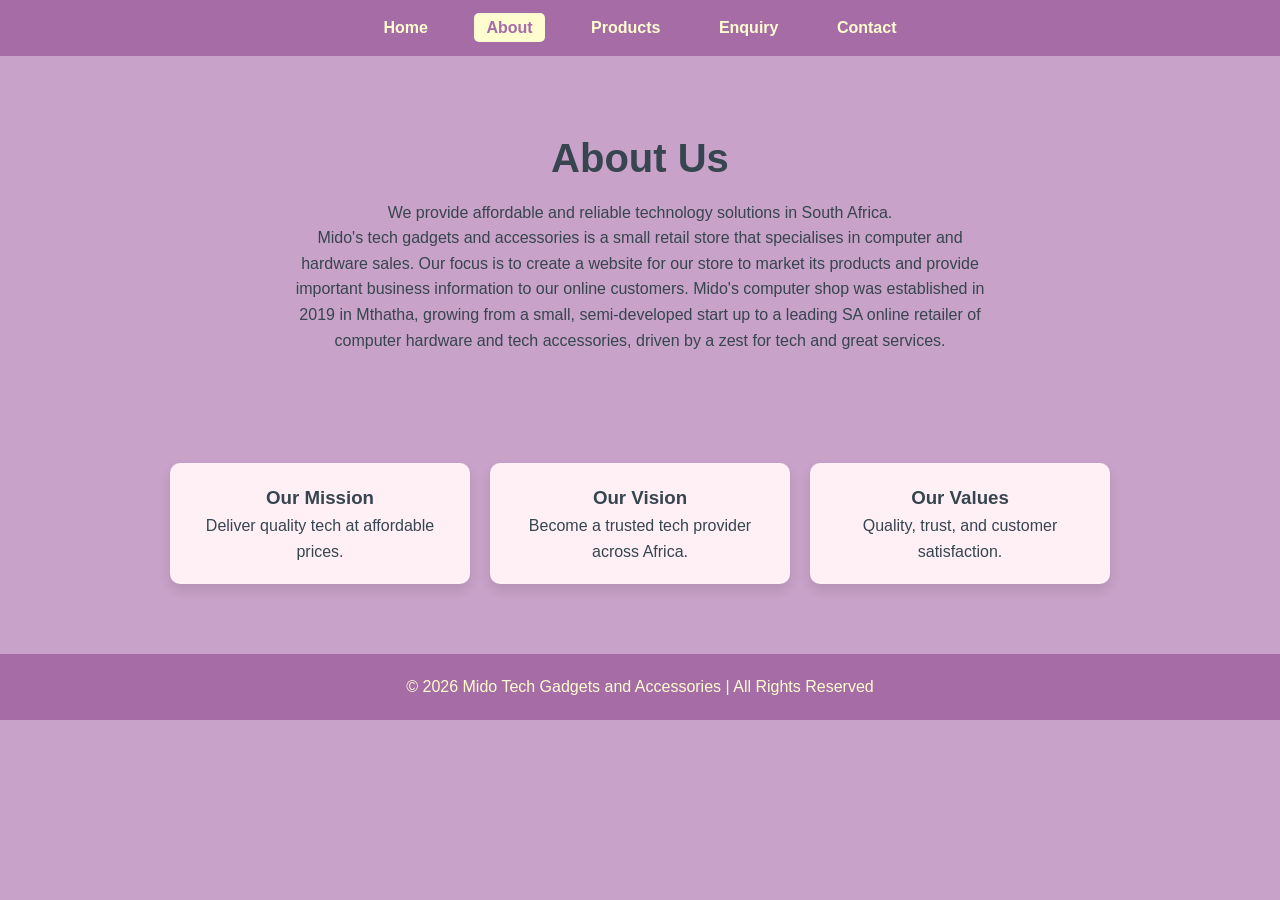
==== about.html @ e8afcef8 "update all files" ====
<!DOCTYPE html>
<html lang="en">
<head>
    <meta charset="UTF-8">
    <meta name="viewport" content="width=device-width, initial-scale=1.0">
    <title>Mido Tech Gadgets - About</title>
    <link rel="stylesheet" href="css/style.css">
</head>
<body>

<nav>
    <a href="index.html">Home</a>
    <a href="about.html" class="active">About</a>
    <a href="products.html">Products</a>
    <a href="enquiry.html">Enquiry</a>
    <a href="contact.html">Contact</a>
</nav>

<section class="hero">
    <h1>About Us</h1>
    <p>We provide affordable and reliable technology solutions in South Africa.</p>
    <p>Mido's tech gadgets and accessories is a small retail store that specialises in computer and hardware sales. Our focus is to create a website for our store to market its products and provide important business information to our online customers. Mido's computer shop was established in 2019 in Mthatha, growing from a small, semi-developed start up to a leading SA online retailer of computer hardware and tech accessories, driven by a zest for tech and great services.</p>
</section>

<section class="home-info">
    <div class="home-card">
        <h3>Our Mission</h3>
        <p>Deliver quality tech at affordable prices.</p>
    </div>
    <div class="home-card">
        <h3>Our Vision</h3>
        <p>Become a trusted tech provider across Africa.</p>
    </div>
    <div class="home-card">
        <h3>Our Values</h3>
        <p>Quality, trust, and customer satisfaction.</p>
    </div>
</section>
<!--Footer-->
<footer>
    <p>&copy; 2026 Mido Tech Gadgets and Accessories | All Rights Reserved</p>
</footer>

</body>
</html>
---- css/style.css ----
/* ===========================
   Mido Tech Gadgets and Accessories
   External Stylesheet
   =========================== */

/* ----- Base ----- */
* {
    margin: 0;
    padding: 0;
    box-sizing: border-box;
}

body {
    font-family: Arial, Helvetica, sans-serif;
    background-color: #c8a2c8;
    color: #36454f;
    line-height: 1.6;
}

/* ----- Navigation ----- */
nav {
    background-color: #a56ca5;
    text-align: center;
    padding: 15px 10px;
}

nav a {
    color: #fffdd0;
    text-decoration: none;
    margin: 0 15px;
    font-weight: bold;
    padding: 6px 12px;
    border-radius: 5px;
    transition: 0.3s ease;
}

nav a:hover,
nav a.active {
    background-color: #fffdd0;
    color: #a56ca5;
}

/* ----- Hero Section ----- */
.hero {
    text-align: center;
    padding: 70px 20px;
}

.hero h1 {
    font-size: 2.5rem;
    margin-bottom: 10px;
}

.hero h2 {
    font-size: 1.5rem;
    margin-bottom: 10px;
}

.hero p {
    max-width: 700px;
    margin: 0 auto;
}

/* ----- Home Cards ----- */
.home-info {
    display: flex;
    justify-content: center;
    flex-wrap: wrap;
    gap: 20px;
    padding: 40px 20px;
}

.home-card {
    background-color: #fff0f5;
    width: 300px;
    padding: 20px;
    border-radius: 10px;
    text-align: center;
    box-shadow: 0 6px 12px rgba(0,0,0,0.1);
    transition: 0.3s ease;
}

.home-card:hover {
    transform: translateY(-5px);
}

/* ----- Products Section ----- */
.product-section {
    padding: 40px 20px;
}

.product-card {
    background-color: #fff0f5;
    width: 90%;
    max-width: 400px;
    margin: 30px auto; /* makes each card centered and separated */
    padding: 25px;
    border-radius: 12px;
    text-align: center;
    box-shadow: 0 6px 14px rgba(0,0,0,0.12);
    transition: transform 0.3s ease, box-shadow 0.3s ease;
}

.product-card:hover {
    transform: translateY(-8px);
    box-shadow: 0 12px 20px rgba(0,0,0,0.2);
}

.product-card img {
    width: 100%;
    height: auto;
    border-radius: 10px;
    margin-bottom: 15px;
}

.product-card h3 {
    font-size: 1.3rem;
    margin-bottom: 8px;
    color: #36454f;
}

.product-card p {
    font-weight: bold;
    margin-bottom: 15px;
}

.shop-btn {
    background-color: #a56ca5;
    color: #fffdd0;
    border: none;
    padding: 12px 20px;
    border-radius: 6px;
    cursor: pointer;
    transition: background-color 0.3s ease;
}

.shop-btn:hover {
    background-color: #8b458b;
}

/* ----- Categories ----- */
.categories {
    text-align: center;
    padding: 40px 20px;
}

.categories ul {
    list-style: none;
    margin-top: 15px;
}

.categories ul li {
    display: inline-block;
    background-color: #a56ca5;
    color: #fffdd0;
    padding: 8px 15px;
    margin: 5px;
    border-radius: 5px;
}

/* Responsive adjustments for products */
@media (max-width: 768px) {
    .product-card {
        width: 95%;
        margin: 20px auto;
    }
}

/* ----- Forms ----- */
/* ----- Contact Layout ----- */
.contact-wrapper {
    display: grid;
    grid-template-columns: 1fr 1.2fr 1fr;
    gap: 20px;
    align-items: stretch;
    padding: 40px;
}

.side-details,
.form-container,
.map-container-panel {
    background-color: #fff0f5;
    padding: 20px;
    border-radius: 10px;
    box-shadow: 0 6px 12px rgba(0,0,0,0.1);
}

.form-container {
    display: flex;
    flex-direction: column;
    justify-content: center;
}

.map-container-panel iframe {
    width: 100%;
    height: 100%;
    min-height: 350px;
    border-radius: 10px;
}

/* Mobile */
@media (max-width: 768px) {
    .contact-wrapper {
        grid-template-columns: 1fr;
    }
}
/* ----- Enquiry Page Layout ----- */
.enquiry-wrapper {
    display: flex;
    gap: 30px;
    padding: 40px;
    align-items: flex-start;
}

/* Left panel */
.enquiry-info {
    flex: 1;
    background-color: #fff0f5;
    padding: 25px;
    border-radius: 10px;
    box-shadow: 0 6px 12px rgba(0,0,0,0.1);
}

/* Right panel (form) */
.enquiry-form {
    flex: 1;
    background-color: #fff0f5;
    padding: 25px;
    border-radius: 10px;
    box-shadow: 0 6px 12px rgba(0,0,0,0.1);
}

/* Inputs */
.enquiry-form input,
.enquiry-form textarea {
    width: 100%;
    padding: 12px;
    margin-bottom: 15px;
    border: 1px solid #36454f;
    border-radius: 5px;
}

/* Labels */
.enquiry-form label {
    display: block;
    margin-bottom: 5px;
    font-weight: bold;
}

/* Button */
.enquiry-form button {
    width: 100%;
    padding: 12px;
    background-color: #a56ca5;
    color: #fffdd0;
    border: none;
    border-radius: 5px;
    cursor: pointer;
}

.enquiry-form button:hover {
    background-color: #8b458b;
}

/* Mobile responsive */
@media (max-width: 768px) {
    .enquiry-wrapper {
        flex-direction: column;
    }
}
/* ----- Footer ----- */
footer {
    text-align: center;
    padding: 20px;
    background-color: #a56ca5;
    color: #fffdd0;
    margin-top: 30px;
}

/* ----- Responsive ----- */
@media (max-width: 768px) {

    nav a {
        display: block;
        margin: 10px 0;
    }

    .home-info,
    .product-grid {
        flex-direction: column;
        align-items: center;
    }

    .home-card,
    .product-card {
        width: 90%;
    }
}
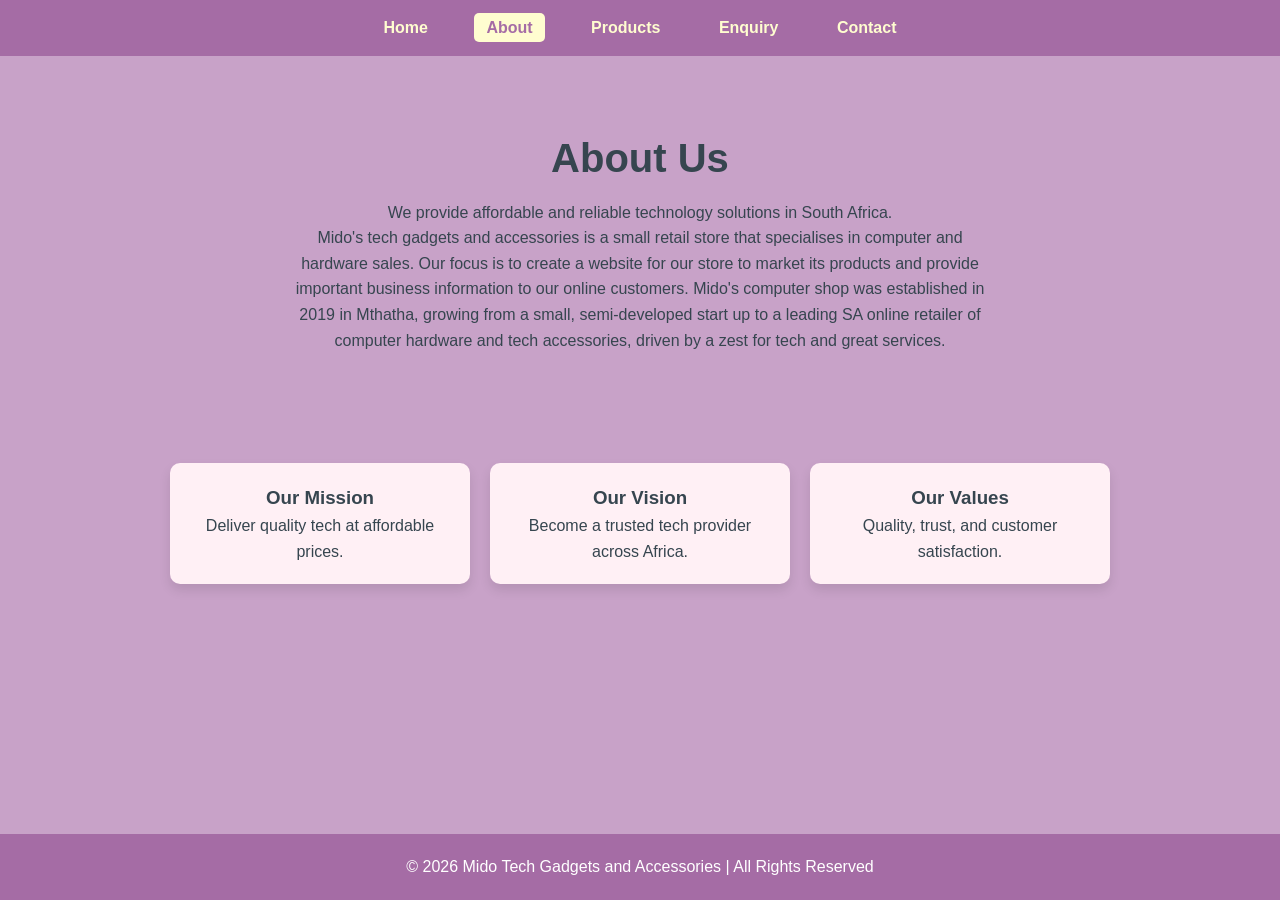
==== commit 566c02b8: "update all files" ====
--- a/about.html
+++ b/about.html
@@ -15,7 +15,7 @@
     <a href="enquiry.html">Enquiry</a>
     <a href="contact.html">Contact</a>
 </nav>
-
+<main>
 <section class="hero">
     <h1>About Us</h1>
     <p>We provide affordable and reliable technology solutions in South Africa.</p>
@@ -36,10 +36,18 @@
         <p>Quality, trust, and customer satisfaction.</p>
     </div>
 </section>
+</main>
 <!--Footer-->
 <footer>
     <p>&copy; 2026 Mido Tech Gadgets and Accessories | All Rights Reserved</p>
 </footer>
+<script src="javascript/script.js"></script>
+<!-- LIGHTBOX (ADD THIS HERE) -->
+<div id="lightbox" class="lightbox">
+    <span class="close">&times;</span>
+    <img class="lightbox-img" src="" alt="Preview">
+</div>
 
+<script src="javascript/script.js"></script>
 </body>
 </html>
--- a/css/style.css
+++ b/css/style.css
@@ -295,4 +295,133 @@
     .product-card {
         width: 90%;
     }
+}
+/* =========================== */
+/* IMAGE LIGHTBOX */
+/* =========================== */
+
+.lightbox {
+    display: none;
+    position: fixed;
+    z-index: 9999;
+    left: 0;
+    top: 0;
+    width: 100%;
+    height: 100%;
+    background: rgba(0,0,0,0.85);
+    justify-content: center;
+    align-items: center;
+}
+
+.lightbox img {
+    max-width: 90%;
+    max-height: 90%;
+    border-radius: 10px;
+    box-shadow: 0 0 20px rgba(0,0,0,0.5);
+}
+
+.lightbox .close {
+    position: absolute;
+    top: 20px;
+    right: 30px;
+    font-size: 40px;
+    color: white;
+    cursor: pointer;
+}
+/* IMAGE LIGHTBOX */
+.lightbox {
+    display: none;
+    position: fixed;
+    z-index: 9999;
+    left: 0;
+    top: 0;
+    width: 100%;
+    height: 100%;
+    background: rgba(0,0,0,0.85);
+    justify-content: center;
+    align-items: center;
+}
+
+.lightbox img {
+    max-width: 90%;
+    max-height: 90%;
+    border-radius: 10px;
+    box-shadow: 0 0 20px rgba(0,0,0,0.5);
+}
+/* FULLSCREEN LIGHTBOX */
+.lightbox {
+    display: none;
+    position: fixed;
+    z-index: 99999;
+    top: 0;
+    left: 0;
+    width: 100vw;
+    height: 100vh;
+    background: rgba(0, 0, 0, 0.95);
+    justify-content: center;
+    align-items: center;
+}
+
+.lightbox-img {
+    width: auto;
+    height: auto;
+    max-width: 95vw;
+    max-height: 95vh;
+    object-fit: contain;
+}
+
+.lightbox .close {
+    position: absolute;
+    top: 20px;
+    right: 30px;
+    font-size: 50px;
+    color: white;
+    cursor: pointer;
+    font-weight: bold;
+}
+
+
+/* Page Layout */
+html,
+body {
+    height: 100%;
+    margin: 0;
+}
+
+body {
+    display: flex;
+    flex-direction: column;
+    min-height: 100vh;
+}
+
+/* Main Content */
+main {
+    flex: 1;
+}
+
+/* Footer */
+footer {
+    background-color: #a56ca5;
+    color: white;
+    text-align: center;
+    padding: 20px;
+}
+
+.product-section {
+    display: flex;
+    flex-wrap: wrap;
+    justify-content: center;
+    gap: 30px;
+}
+
+.product-card img {
+    width: 100%;
+    height: 220px;
+    object-fit: cover;
+    cursor: pointer;
+    transition: transform 0.3s ease;
+}
+
+.product-card img:hover {
+    transform: scale(1.03);
 }
